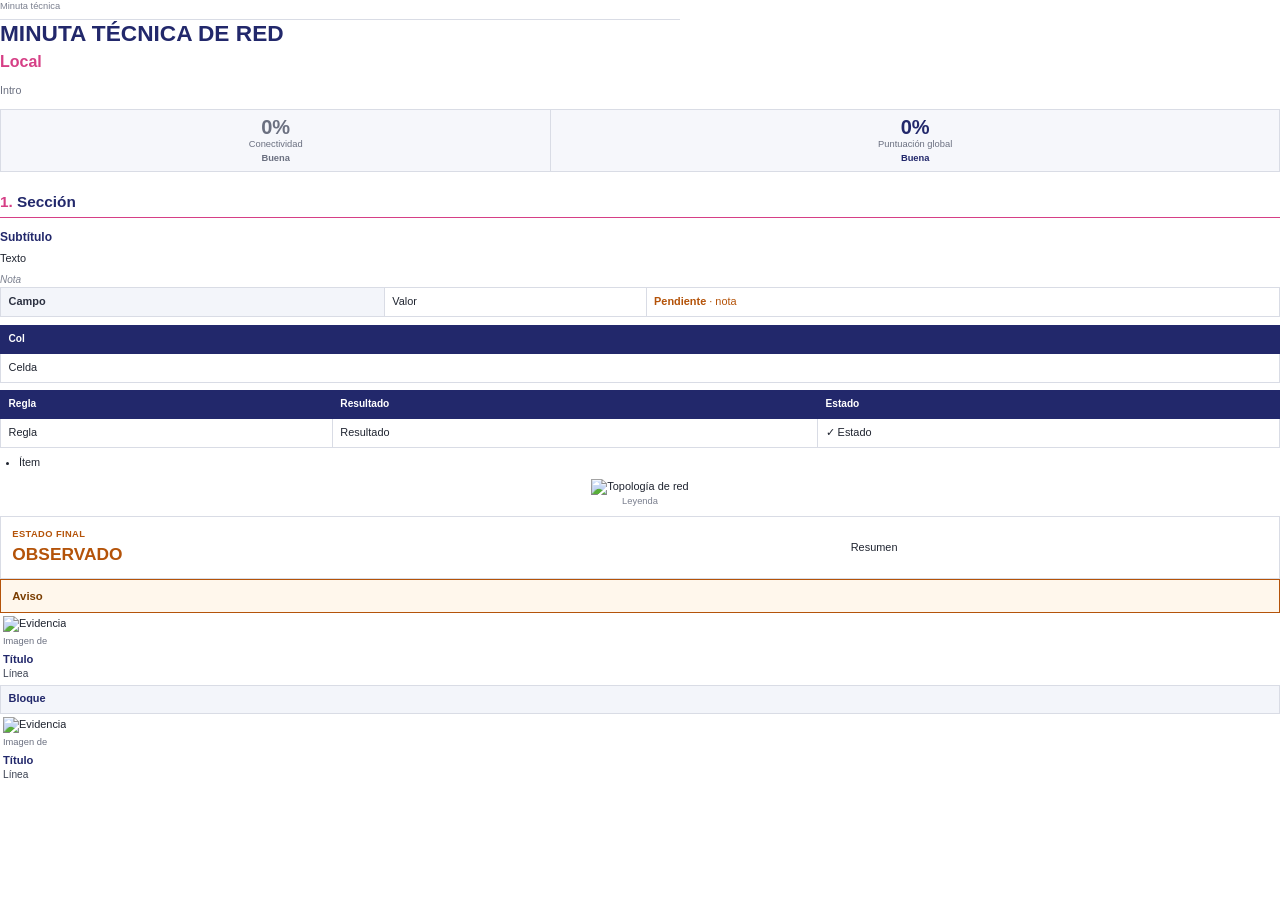
==== src/main/resources/templates/minuta2.html @ 254096aa "Estados de la minuta, vista previa, marca de agua, ediciones y chat nuevo en el gateway Co-Authored-" ====
<!DOCTYPE html>
<html xmlns:th="http://www.thymeleaf.org" lang="es">
<head>
<meta charset="UTF-8"/>
<title>Minuta técnica de red</title>
<style>
@page {
  size: A4;
  margin: 24mm 15mm 18mm 15mm;
  @top-center { content: element(pageHeader); width: 180mm; vertical-align: bottom; }
  @bottom-left { content: "Generada por el Asistente Virtual de Red"; font-family: 'Minuta'; font-size: 7pt; color: #8a8f9c; }
  @bottom-right { content: "Página " counter(page) " de " counter(pages); font-family: 'Minuta'; font-size: 8pt; color: #5b6070; }
}
* { box-sizing: border-box; }
body { font-family: 'Minuta', 'Symbols', sans-serif; font-size: 8.2pt; line-height: 1.45; color: #1f2430; margin: 0; }
.sym { font-family: 'Symbols', 'Minuta', sans-serif; }
#pageHeader { position: running(pageHeader); width: 180mm; border-bottom: 0.6pt solid #d9dce5; padding-bottom: 1.5mm; font-size: 7pt; color: #7a7f8e; }
h1 { font-size: 17pt; color: #22286b; margin: 0; line-height: 1.15; }
.subtitle { font-size: 12pt; font-weight: bold; color: #d63f86; margin: 1mm 0 2.5mm 0; }
.intro { color: #6b7080; font-size: 8pt; margin: 0 0 3mm 0; }
table.kpis { width: 100%; border-collapse: collapse; border: 0.6pt solid #d9dce5; background: #f6f7fb; margin-bottom: 4mm; }
table.kpis td { text-align: center; padding: 1.5mm 1mm; border-left: 0.6pt solid #d9dce5; font-size: 7pt; color: #6b7080; }
table.kpis td:first-child { border-left: none; }
table.kpis .n { font-size: 15pt; font-weight: bold; line-height: 1.1; }
h2 { font-size: 11.5pt; color: #22286b; margin: 5mm 0 2mm 0; padding-bottom: 1mm; border-bottom: 0.8pt solid #d63f86; page-break-after: avoid; }
h2 .num { color: #d63f86; }
h2.annex { page-break-before: always; }
h3 { font-size: 9pt; color: #22286b; margin: 3mm 0 1.2mm 0; page-break-after: avoid; }
table.t { width: 100%; border-collapse: collapse; margin-bottom: 2mm; }
table.t tr { page-break-inside: avoid; }
table.t th { background: #22286b; color: #ffffff; text-align: left; font-size: 7.6pt; padding: 1.6mm 2mm; border: 0.6pt solid #22286b; }
table.t td { border: 0.6pt solid #d9dce5; padding: 1.6mm 2mm; vertical-align: middle; }
table.t td.k { background: #f3f5fa; font-weight: bold; color: #2b3040; width: 30%; }
table.t tr.pending td { background: #fff6ec; }
.pend { color: #b45309; }
.bad { color: #b42318; }
.okc { color: #2e7d32; }
table.t td.st { font-weight: bold; width: 18%; }
table.t td.st.ok { background: #e8f5e9; color: #2e7d32; }
table.t td.st.warn { background: #fff3e6; color: #b45309; }
ul.rec { margin: 0 0 2mm 0; padding-left: 5mm; }
ul.rec li { margin-bottom: 1.4mm; }
p { margin: 0 0 1.6mm 0; }
.note { color: #7a7f8e; font-size: 7.5pt; font-style: italic; margin: 1mm 0 0 0; }
.map { text-align: center; margin: 2mm 0; page-break-inside: avoid; }
.map img { width: 180mm; height: 127.5mm; }
.maplegend { text-align: center; color: #7a7f8e; font-size: 7pt; }
table.exec { width: 100%; border-collapse: collapse; border: 0.6pt solid #d9dce5; }
table.exec td { padding: 3mm; vertical-align: middle; }
table.exec td.status { width: 25%; text-align: center; background: #fff3e6; border-right: 0.6pt solid #d9dce5; }
table.exec td.status.ok { background: #e8f5e9; }
table.exec .lbl { font-size: 7pt; font-weight: bold; color: #b45309; letter-spacing: 0.3pt; }
table.exec .val { font-size: 13pt; font-weight: bold; color: #b45309; }
table.exec td.status.ok .lbl, table.exec td.status.ok .val { color: #2e7d32; }
.viability { border: 0.8pt solid #b45309; background: #fff7ec; color: #7a3d00; font-weight: bold; padding: 2mm 3mm; font-size: 8.5pt; }
table.grid { width: 100%; border-collapse: collapse; margin-bottom: 2mm; }
table.grid td { width: 50%; vertical-align: top; padding: 1.5mm; border: 0.6pt solid #d9dce5; text-align: center; }
table.grid.c3 td { width: 33.3%; }
table.grid img { width: 100%; max-height: 62mm; }
table.grid.c3 img { max-height: 48mm; }
.cap { font-size: 7pt; color: #6b7080; margin: 0.8mm 0; }
.ttl { color: #22286b; font-weight: bold; font-size: 8.4pt; }
.lines { font-size: 7.6pt; color: #3b4252; text-align: left; }
.blockh { background: #f3f5fa; font-weight: bold; color: #22286b; padding: 1.4mm 2mm; border: 0.6pt solid #d9dce5; page-break-after: avoid; }
.lnk { word-break: break-all; }
</style>
</head>
<body>
<div id="pageHeader" th:text="${doc.header}">Minuta técnica</div>

<h1 th:text="${doc.title}">MINUTA TÉCNICA DE RED</h1>
<div class="subtitle" th:text="${doc.subtitle}">Local</div>
<p class="intro" th:text="${doc.intro}">Intro</p>

<table class="kpis"><tr>
  <td th:each="k : ${doc.kpis}"><div class="n" th:style="'color:' + ${k.color}" th:text="${k.value} + '%'">0%</div><span th:text="${k.label}">Conectividad</span><br/><b th:style="'color:' + ${k.color}" th:text="${k.level}">Buena</b></td>
  <td><div class="n" style="color:#22286b" th:text="${doc.global.value} + '%'">0%</div><span>Puntuación global</span><br/><b style="color:#22286b" th:text="${doc.global.level}">Buena</b></td>
</tr></table>

<th:block th:each="b : ${doc.blocks}">
  <h2 th:if="${b.t == 'h2'}" th:class="${b.cls}"><span class="num" th:text="${b.n}">1.</span> <span th:text="${b.text}">Sección</span></h2>
  <h3 th:if="${b.t == 'h3'}" th:text="${b.text}">Subtítulo</h3>
  <p th:if="${b.t == 'para'}"><b th:if="${b.b != null}" th:text="${b.b} + ' '"></b><span th:text="${b.text}">Texto</span></p>
  <p th:if="${b.t == 'note'}" class="note" th:text="${b.text}">Nota</p>

  <table th:if="${b.t == 'kv'}" class="t">
    <tr th:each="r : ${b.rows}" th:class="${r.pending} ? 'pending'">
      <td class="k" th:text="${r.label}">Campo</td>
      <td th:if="${r.pending == null or !r.pending}" th:class="${r.bad} ? 'bad'" th:text="${r.value}">Valor</td>
      <td th:if="${r.pending != null and r.pending}" class="pend"><b>Pendiente</b> · <span th:text="${r.note}">nota</span></td>
    </tr>
  </table>

  <table th:if="${b.t == 'table'}" class="t">
    <tr th:if="${b.head != null}"><th th:each="h : ${b.head}" th:text="${h}">Col</th></tr>
    <tr th:each="r : ${b.rows}">
      <td th:each="c, st : ${r.cells}" th:class="(${st.first and b.firstBold} ? 'k ' : '') + (${st.last and (r.badLast == true or r.lastCls == 'bad')} ? 'bad' : (${st.last and r.lastCls == 'ok'} ? 'okc' : ''))" th:text="${c}">Celda</td>
    </tr>
  </table>

  <table th:if="${b.t == 'rules'}" class="t">
    <tr><th>Regla</th><th>Resultado</th><th>Estado</th></tr>
    <tr th:each="r : ${b.rows}">
      <td th:text="${r.rule}">Regla</td>
      <td th:text="${r.result}">Resultado</td>
      <td th:class="'st ' + (${r.ok} ? 'ok' : 'warn')"><span class="sym" th:text="${r.ok} ? '✓' : '⚠'">✓</span> <span th:text="${r.status}">Estado</span></td>
    </tr>
  </table>

  <ul th:if="${b.t == 'ul'}" class="rec"><li th:each="i : ${b.items}"><b th:if="${i.b != null}" th:text="${i.b} + ' '"></b><span th:text="${i.text}">Ítem</span></li></ul>

  <div th:if="${b.t == 'map' and mapImage != null}" class="map"><img th:src="${mapImage}" alt="Topología de red"/><div class="maplegend" th:text="${doc.mapLegend}">Leyenda</div></div>

  <table th:if="${b.t == 'exec'}" class="exec"><tr>
    <td th:class="'status ' + (${b.ok} ? 'ok' : '')"><div class="lbl">ESTADO FINAL</div><div class="val" th:text="${b.status}">OBSERVADO</div></td>
    <td th:text="${b.text}">Resumen</td>
  </tr></table>

  <div th:if="${b.t == 'viab'}" class="viability" th:text="${b.text}">Aviso</div>

  <table th:if="${b.t == 'grid'}" th:class="'grid c' + ${b.cols}">
    <tr th:each="row : ${b.rows}">
      <td th:each="cell : ${row}">
        <th:block th:if="${cell != null}">
          <img th:each="src : ${cell.images}" th:src="${src}" alt="Evidencia"/>
          <div class="cap" th:text="${cell.caption}">Imagen de</div>
          <div class="ttl" th:text="${cell.title}">Título</div>
          <div class="lines"><div th:each="l : ${cell.lines}" th:text="${l}">Línea</div></div>
        </th:block>
      </td>
    </tr>
  </table>

  <th:block th:if="${b.t == 'block'}">
    <div class="blockh" th:text="${b.heading}">Bloque</div>
    <table th:class="'grid c' + ${b.cols}">
      <tr th:each="row : ${b.rows}">
        <td th:each="cell : ${row}">
          <th:block th:if="${cell != null}">
            <img th:each="src : ${cell.images}" th:src="${src}" alt="Evidencia"/>
            <div class="cap" th:text="${cell.caption}">Imagen de</div>
            <div class="ttl" th:text="${cell.title}">Título</div>
            <div class="lines"><div th:each="l : ${cell.lines}" th:text="${l}">Línea</div></div>
          </th:block>
        </td>
      </tr>
    </table>
  </th:block>
</th:block>
</body>
</html>
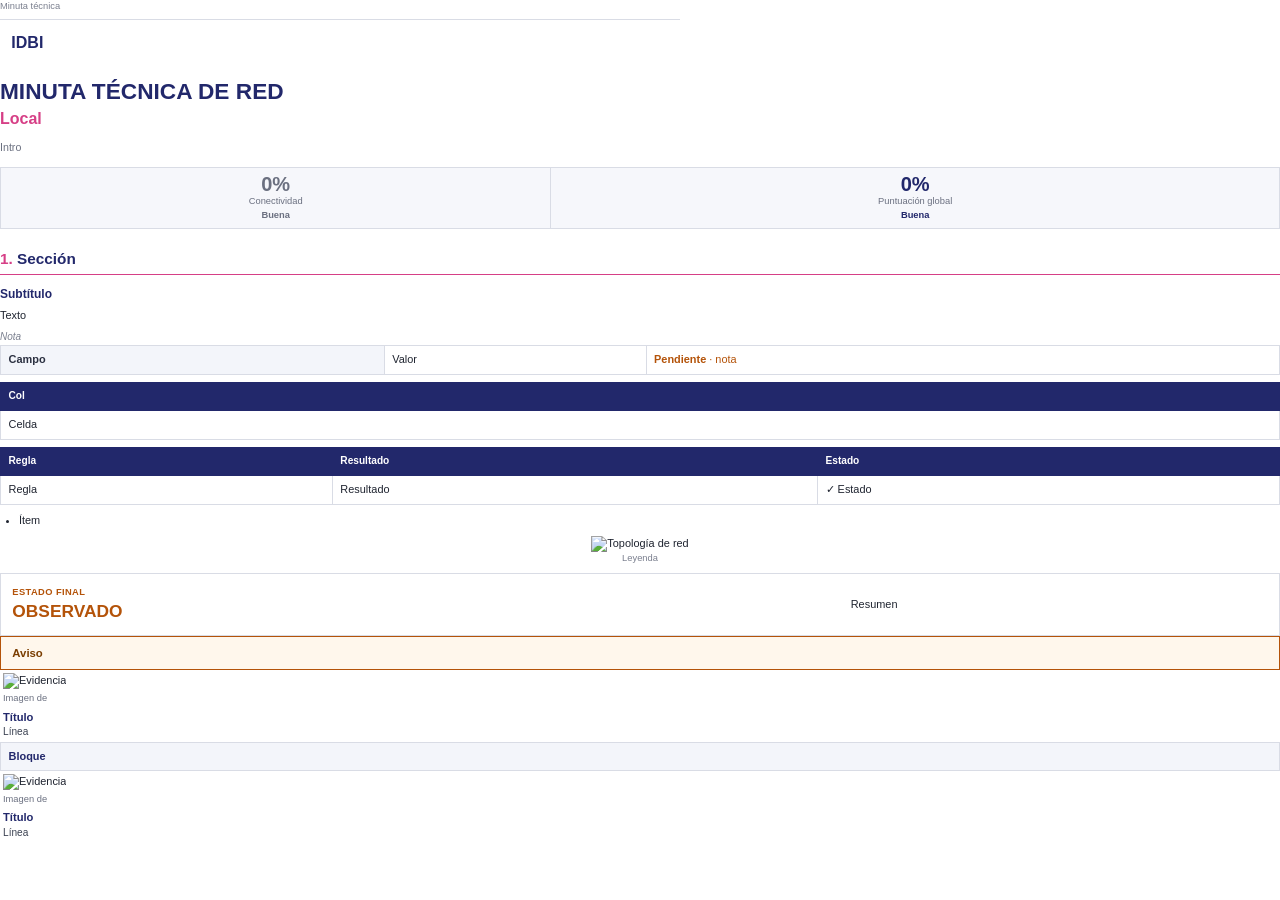
==== commit 21cc40d4: "Empresa (nombre, logo, producción), copias de seguridad, bitácora y filtros de la etapa demo; el PDF" ====
--- a/src/main/resources/templates/minuta2.html
+++ b/src/main/resources/templates/minuta2.html
@@ -68,6 +68,7 @@
 <body>
 <div id="pageHeader" th:text="${doc.header}">Minuta técnica</div>
 
+<div class="brand" style="margin:0 0 3mm 0;"><img th:if="${empresaLogo}" th:src="${empresaLogo}" style="height:46px; vertical-align:middle; margin-right:3mm;"/><b style="font-size:12pt; color:#22286b; vertical-align:middle;" th:text="${empresaNombre}">IDBI</b></div>
 <h1 th:text="${doc.title}">MINUTA TÉCNICA DE RED</h1>
 <div class="subtitle" th:text="${doc.subtitle}">Local</div>
 <p class="intro" th:text="${doc.intro}">Intro</p>
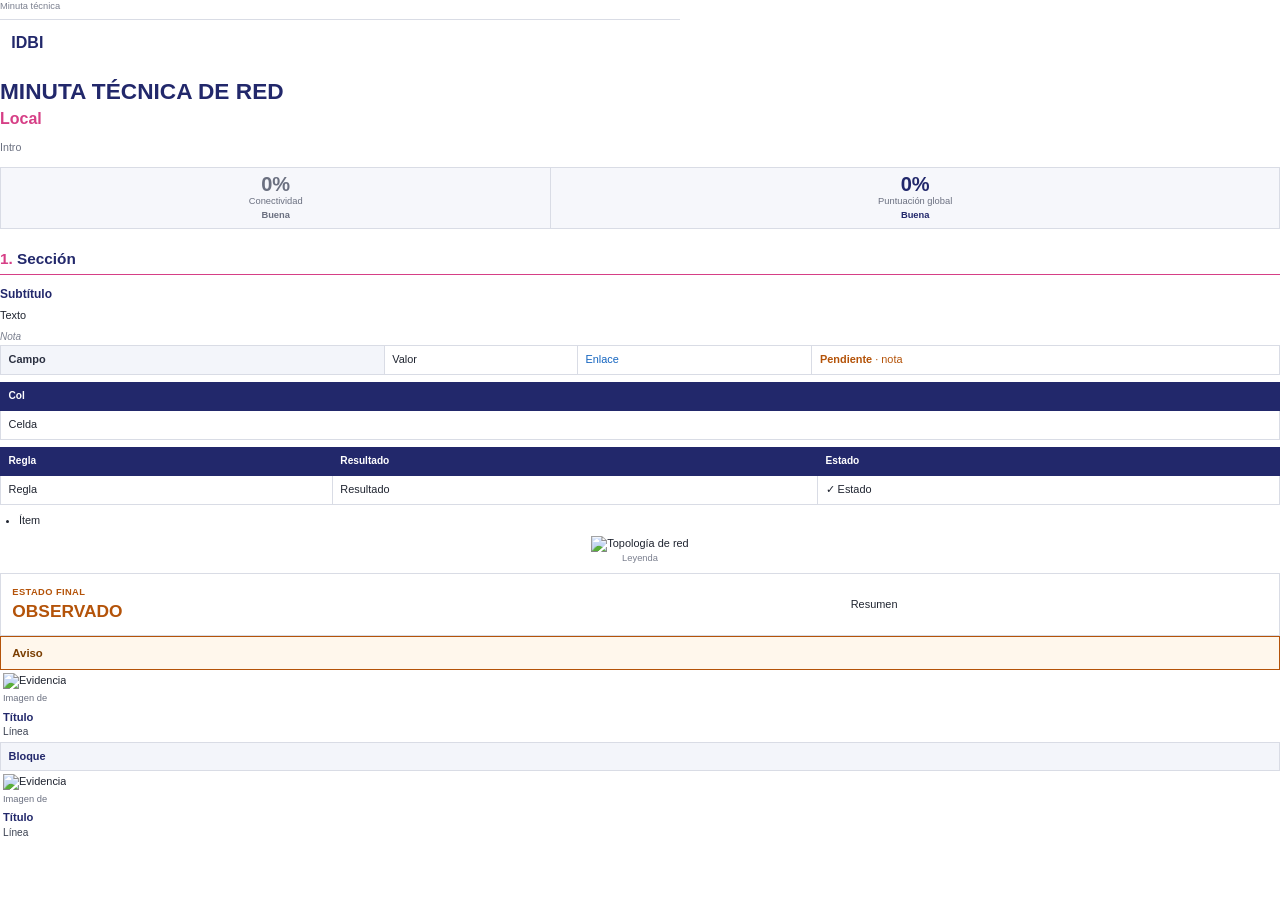
==== commit 9a0018fe: "Proxy /api/geo/reverse, enlace al mapa en el PDF y casillas bloqueadas del Supervisor siempre activa" ====
--- a/src/main/resources/templates/minuta2.html
+++ b/src/main/resources/templates/minuta2.html
@@ -87,7 +87,8 @@
   <table th:if="${b.t == 'kv'}" class="t">
     <tr th:each="r : ${b.rows}" th:class="${r.pending} ? 'pending'">
       <td class="k" th:text="${r.label}">Campo</td>
-      <td th:if="${r.pending == null or !r.pending}" th:class="${r.bad} ? 'bad'" th:text="${r.value}">Valor</td>
+      <td th:if="${(r.pending == null or !r.pending) and r.href == null}" th:class="${r.bad} ? 'bad'" th:text="${r.value}">Valor</td>
+      <td th:if="${(r.pending == null or !r.pending) and r.href != null}"><a th:href="${r.href}" th:text="${r.value}" style="color:#1565c0">Enlace</a></td>
       <td th:if="${r.pending != null and r.pending}" class="pend"><b>Pendiente</b> · <span th:text="${r.note}">nota</span></td>
     </tr>
   </table>
